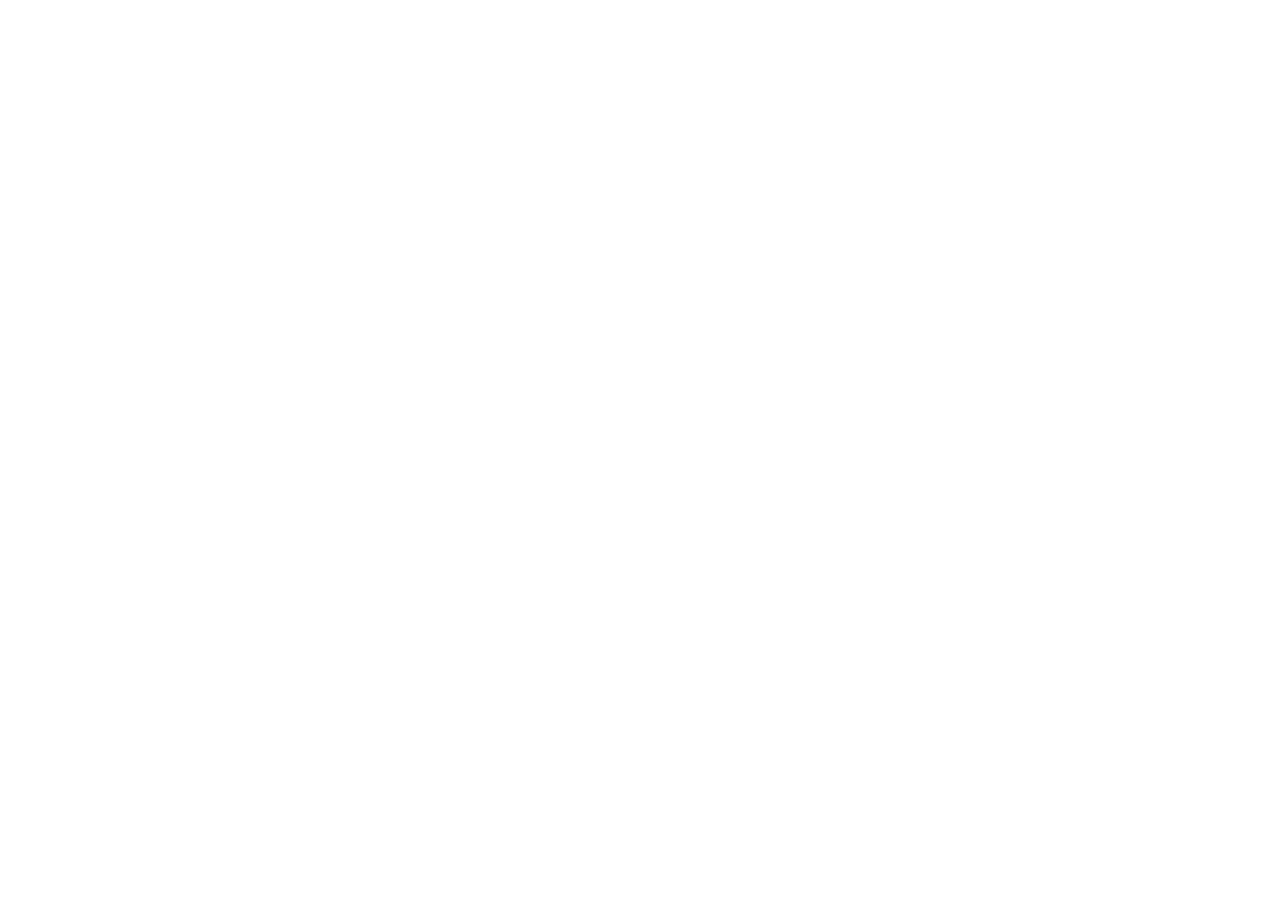
==== index.html @ 734eddb4 "Initial commit" ====
<!DOCTYPE html>
<html lang="ru">
  <head>
    <meta charset="UTF-8" />
    <meta http-equiv="X-UA-Compatible" content="IE=edge" />
    <meta name="viewport" content="width=device-width, initial-scale=1.0" />
    <title>Document</title>
    <link rel="stylesheet" href="css/normalize.css" />
    <link rel="stylesheet" href="css/style.css" />
  </head>
  <body></body>
</html>
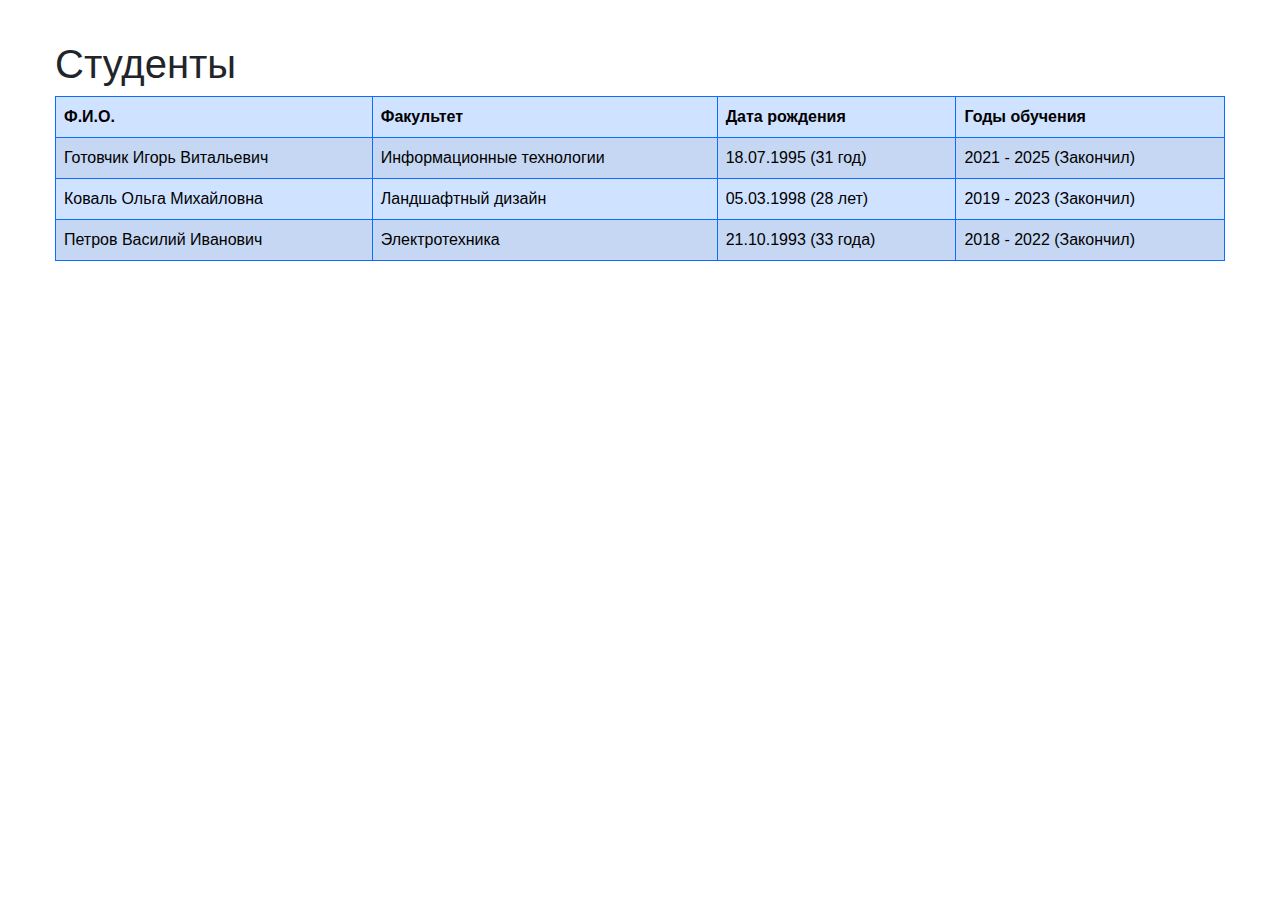
==== commit abbbee5d: "sort student list and render student table added" ====
--- a/index.html
+++ b/index.html
@@ -6,7 +6,31 @@
     <meta name="viewport" content="width=device-width, initial-scale=1.0" />
     <title>Document</title>
     <link rel="stylesheet" href="css/normalize.css" />
+    <link
+      href="https://cdn.jsdelivr.net/npm/bootstrap@5.3.3/dist/css/bootstrap.min.css"
+      rel="stylesheet"
+      integrity="sha384-QWTKZyjpPEjISv5WaRU9OFeRpok6YctnYmDr5pNlyT2bRjXh0JMhjY6hW+ALEwIH"
+      crossorigin="anonymous"
+    />
     <link rel="stylesheet" href="css/style.css" />
   </head>
-  <body></body>
+  <body>
+    <section class="main">
+      <div class="container">
+        <h1 class="table__header">Студенты</h1>
+        <table
+          class="table table-primary table-striped table-bordered border-primary"
+        >
+          <thead>
+            <th data-prop="fio">Ф.И.О.</th>
+            <th data-prop="faculty">Факультет</th>
+            <th data-prop="age">Дата рождения</th>
+            <th data-prop="startStudyYear">Годы обучения</th>
+          </thead>
+          <tbody id="student-list"></tbody>
+        </table>
+      </div>
+    </section>
+  </body>
+  <script defer type="module" src="js/main.js"></script>
 </html>
--- a/css/style.css
+++ b/css/style.css
@@ -0,0 +1,28 @@
+html {
+  box-sizing: border-box;
+}
+
+*,
+*::after,
+*::before {
+  box-sizing: inherit;
+}
+
+a {
+  color: inherit;
+  text-decoration: none;
+}
+
+img {
+  max-width: 100%;
+}
+
+body {
+  font-family: Arial, Verdana, sans-serif;
+}
+
+.container {
+  max-width: 1200px;
+  padding: 40px 15px;
+  margin: 0 auto;
+}
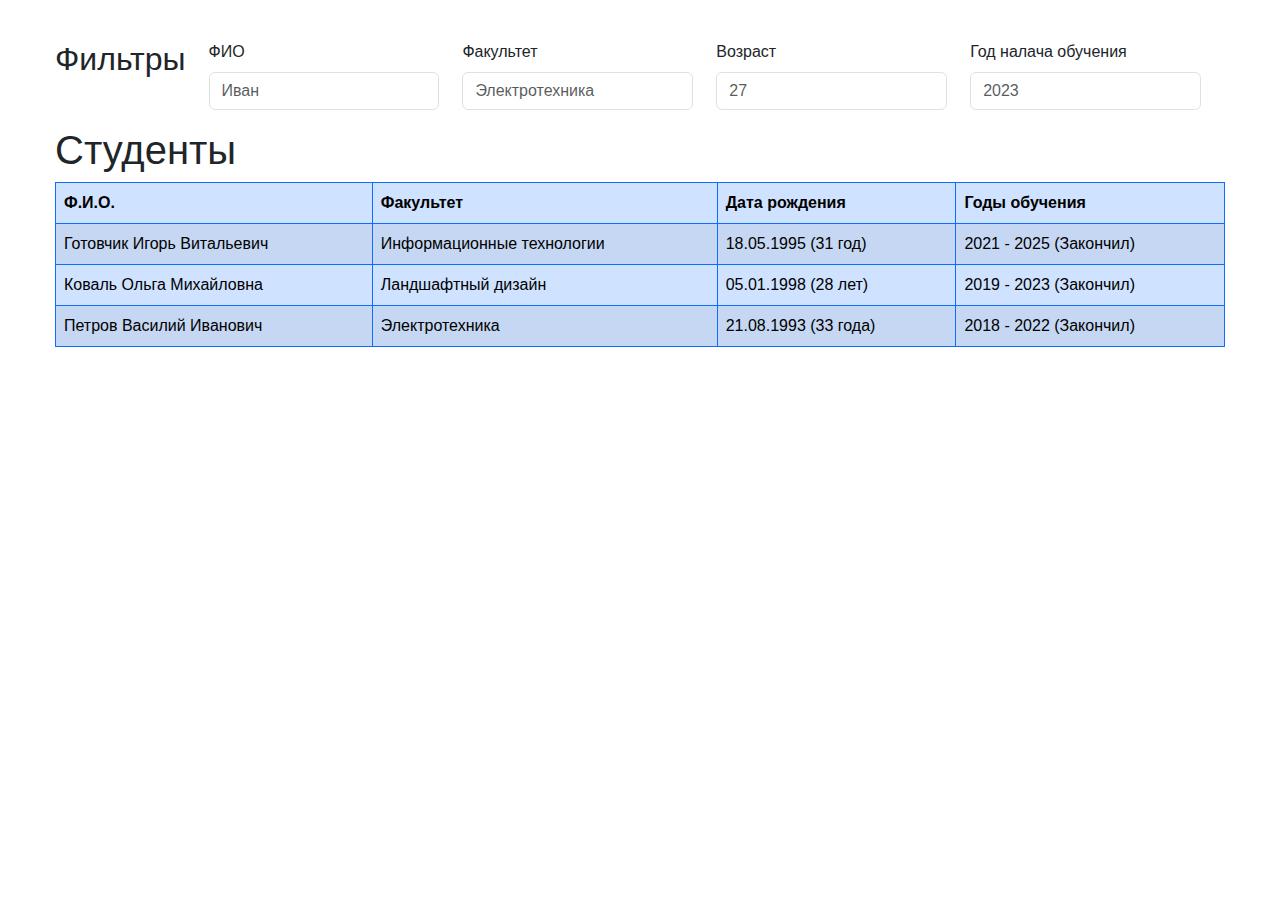
==== commit 1e6fdfaa: "filters for search added" ====
--- a/index.html
+++ b/index.html
@@ -17,6 +17,54 @@
   <body>
     <section class="main">
       <div class="container">
+        <form id="form-filter" class="form-filter">
+          <div class="input-group input-group-sm mb-3 row">
+            <h2 class="form__header col-auto">Фильтры</h2>
+            <div class="col">
+              <label for="fio" class="form-label">ФИО</label>
+              <input
+                class="form-control"
+                id="fio"
+                data-filter="fio"
+                type="text"
+                placeholder="Иван"
+                aria-describedby="basic-addon1"
+              />
+            </div>
+            <div class="col">
+              <label for="faculty" class="form-label">Факультет</label>
+              <input
+                class="form-control"
+                id="faculty"
+                data-filter="faculty"
+                type="text"
+                placeholder="Электротехника"
+              />
+            </div>
+            <div class="col">
+              <label for="age" class="form-label">Возраст</label>
+              <input
+                class="form-control"
+                id="age"
+                data-filter="age"
+                type="number"
+                placeholder="27"
+              />
+            </div>
+            <div class="col">
+              <label for="startStudyYear" class="form-label">
+                Год налача обучения
+              </label>
+              <input
+                class="form-control"
+                id="startStudyYear"
+                data-filter="startStudyYear"
+                type="number"
+                placeholder="2023"
+              />
+            </div>
+          </div>
+        </form>
         <h1 class="table__header">Студенты</h1>
         <table
           class="table table-primary table-striped table-bordered border-primary"
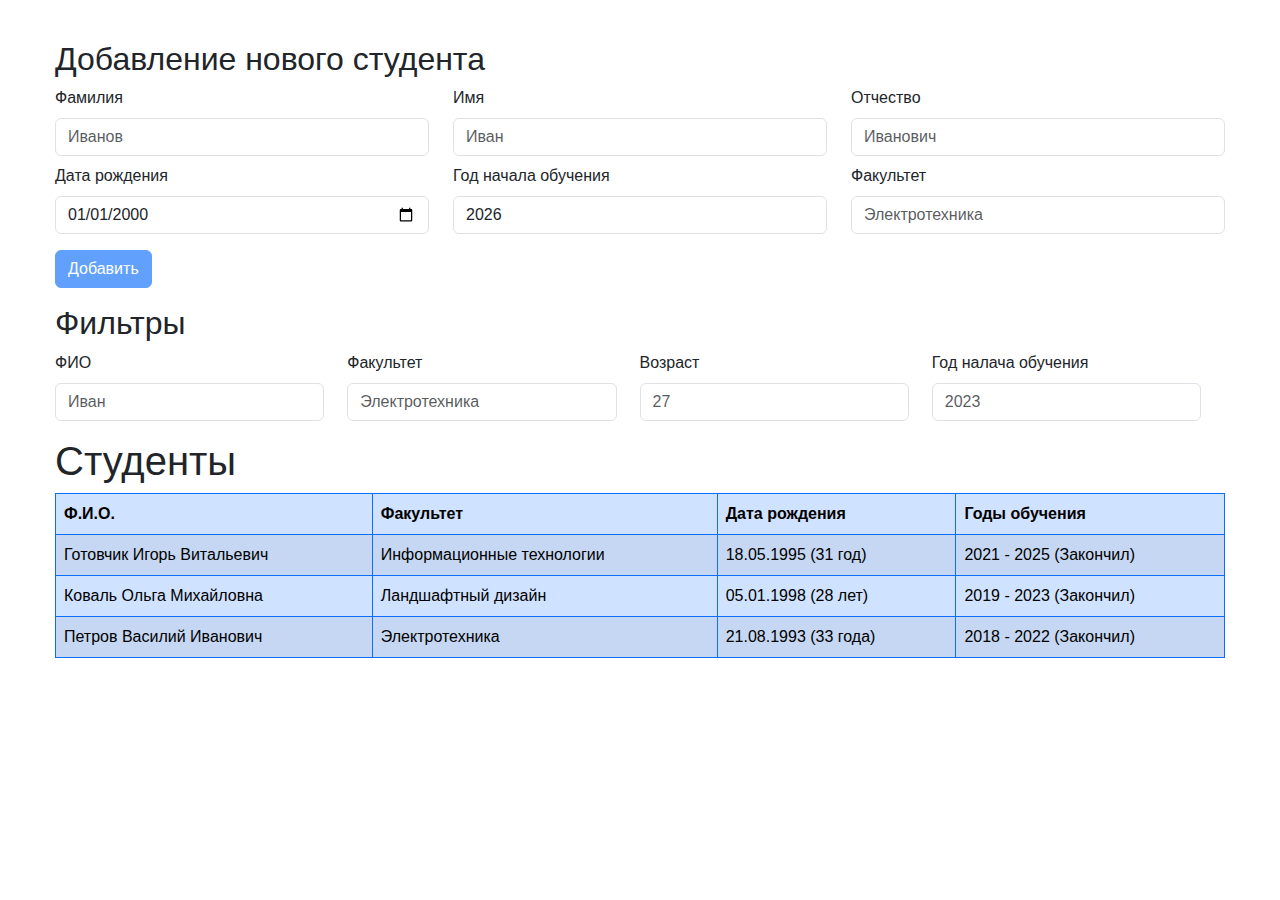
==== commit bee4eaa7: "add student form and client validation added" ====
--- a/index.html
+++ b/index.html
@@ -17,14 +17,87 @@
   <body>
     <section class="main">
       <div class="container">
-        <form id="form-filter" class="form-filter">
-          <div class="input-group input-group-sm mb-3 row">
-            <h2 class="form__header col-auto">Фильтры</h2>
+        <form class="mb-3" id="addStudentForm">
+          <h2>Добавление нового студента</h2>
+          <div class="row mb-2">
             <div class="col">
-              <label for="fio" class="form-label">ФИО</label>
+              <label for="addSurname" class="form-label">Фaмилия</label>
               <input
                 class="form-control"
-                id="fio"
+                id="addSurname"
+                type="text"
+                placeholder="Иванов"
+                required
+              />
+            </div>
+            <div class="col">
+              <label for="addName" class="form-label">Имя</label>
+              <input
+                class="form-control"
+                id="addName"
+                type="text"
+                placeholder="Иван"
+                required
+              />
+            </div>
+            <div class="col">
+              <label for="addPatronimyc" class="form-label">Отчество</label>
+              <input
+                class="form-control"
+                id="addPatronimyc"
+                type="text"
+                placeholder="Иванович"
+                required
+              />
+            </div>
+          </div>
+          <div class="row mb-3">
+            <div class="col">
+              <label for="addBirthdate" class="form-label">Дата рождения</label>
+              <input
+                id="addBirthdate"
+                class="form-control"
+                type="date"
+                min="1900-01-01"
+                value="2000-01-01"
+                required
+              />
+            </div>
+            <div class="col">
+              <label for="addStartStudyYear" class="form-label">
+                Год начала обучения
+              </label>
+              <input
+                class="form-control"
+                id="addStartStudyYear"
+                type="number"
+                min="2000"
+                required
+              />
+            </div>
+            <div class="col">
+              <label for="addFaculty" class="form-label">Факультет</label>
+              <input
+                class="form-control"
+                type="text"
+                id="addFaculty"
+                placeholder="Электротехника"
+                required
+              />
+            </div>
+          </div>
+          <button disabled class="btn btn-primary" type="submit">
+            Добавить
+          </button>
+        </form>
+        <form id="formFilter" class="mb-3">
+          <h2 class="form__header col-auto">Фильтры</h2>
+          <div class="input-group input-group-sm mb-3 row">
+            <div class="col">
+              <label for="filterFio" class="form-label">ФИО</label>
+              <input
+                class="form-control"
+                id="filterFio"
                 data-filter="fio"
                 type="text"
                 placeholder="Иван"
@@ -32,32 +105,32 @@
               />
             </div>
             <div class="col">
-              <label for="faculty" class="form-label">Факультет</label>
+              <label for="filterFaculty" class="form-label">Факультет</label>
               <input
                 class="form-control"
-                id="faculty"
+                id="filterFaculty"
                 data-filter="faculty"
                 type="text"
                 placeholder="Электротехника"
               />
             </div>
             <div class="col">
-              <label for="age" class="form-label">Возраст</label>
+              <label for="filterAge" class="form-label">Возраст</label>
               <input
                 class="form-control"
-                id="age"
+                id="filterAge"
                 data-filter="age"
                 type="number"
                 placeholder="27"
               />
             </div>
             <div class="col">
-              <label for="startStudyYear" class="form-label">
+              <label for="filterStartStudyYear" class="form-label">
                 Год налача обучения
               </label>
               <input
                 class="form-control"
-                id="startStudyYear"
+                id="filterStartStudyYear"
                 data-filter="startStudyYear"
                 type="number"
                 placeholder="2023"
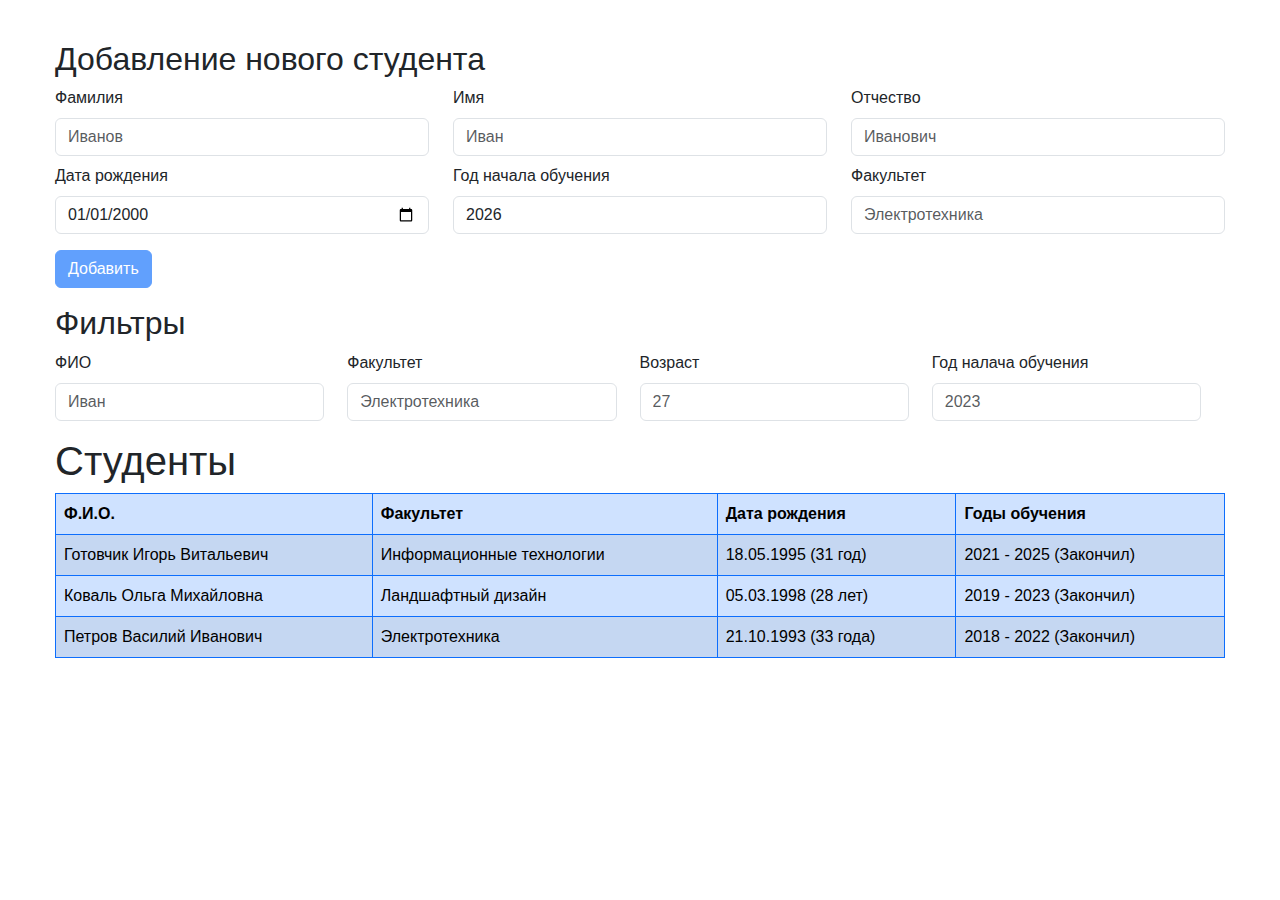
==== commit 36189503: "typo" ====
--- a/index.html
+++ b/index.html
@@ -90,7 +90,7 @@
             Добавить
           </button>
         </form>
-        <form id="formFilter" class="mb-3">
+        <form id="formFilter" class="form-filter mb-3">
           <h2 class="form__header col-auto">Фильтры</h2>
           <div class="input-group input-group-sm mb-3 row">
             <div class="col">
